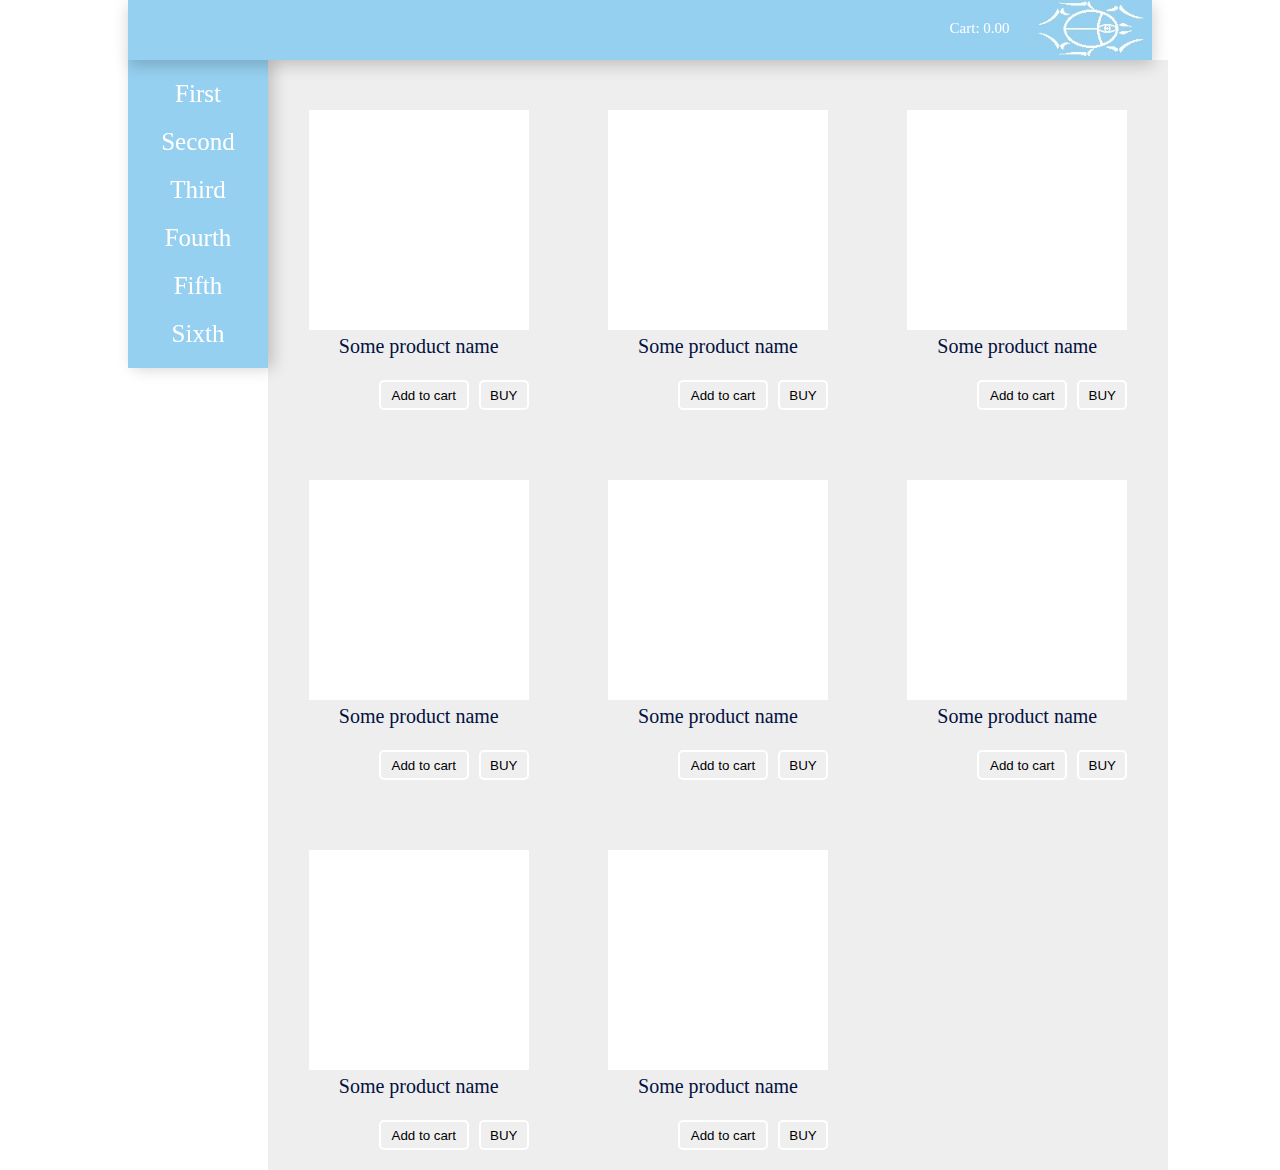
==== index.html @ fcfed642 "Add files via upload" ====
<!DOCTYPE html>
<html>
	<head>
		<meta charset = "UTF-8"/>
		<meta name = "viewport" content = "width = device-width">
		<link rel="stylesheet" href="styles.css">
	</head>

	<body>
		<div class = "wrapper">
			<div class = "sub_headr">
			</div>
			<div class = "headr">
				<button class = "categories_button" id = "CatBut">
				-------<br/>-------<br/>-------
				</button>

				<img src = "Images/Logo.jpg">
				<a class = "cart_link" href = "#">Cart: 0.00</a>
			</div>
			<div class = "categories_bar" id = "Categories">
				<a href = "#">First</a>
				<a href = "#">Second</a>
				<a href = "#">Third</a>
				<a href = "#">Fourth</a>
				<a href = "#">Fifth</a>
				<a href = "#">Sixth</a>
			</div>
			<div class = "sub_wrapper">
				<div class = "sub_categories_bar">
				</div>
				<div class = "content_wrapper">
					<div class = "product">
						<a href = "#">
							<img src = "Images/ProductBlank.jpg">
						</a>
						<a href = "#">
							Some product name
						</a>
						<button class = "buy_button">
							BUY
						</button>
						<button class = "add_button">
							Add to cart
						</button>
					</div>
					<div class = "product">
						<a href = "#">
							<img class = "product_image" src = "Images/ProductBlank.jpg">
						</a>
						<a href = "#">
							Some product name
						</a>
						<button class = "buy_button">
							BUY
						</button>
						<button class = "add_button">
							Add to cart
						</button>
					</div>
					<div class = "product">
						<a href = "#">
							<img class = "product_image" src = "Images/ProductBlank.jpg">
						</a>
						<a href = "#">
							Some product name
						</a>
						<button class = "buy_button">
							BUY
						</button>
						<button class = "add_button">
							Add to cart
						</button>
					</div>
					<div class = "product">
						<a href = "#">
							<img class = "product_image" src = "Images/ProductBlank.jpg">
						</a>
						<a href = "#">
							Some product name
						</a>
						<button class = "buy_button">
							BUY
						</button>
						<button class = "add_button">
							Add to cart
						</button>
					</div>
					<div class = "product">
						<a href = "#">
							<img class = "product_image" src = "Images/ProductBlank.jpg">
						</a>
						<a href = "#">
							Some product name
						</a>
						<button class = "buy_button">
							BUY
						</button>
						<button class = "add_button">
							Add to cart
						</button>
					</div>
					<div class = "product">
						<a href = "#">
							<img class = "product_image" src = "Images/ProductBlank.jpg">
						</a>
						<a href = "#">
							Some product name
						</a>
						<button class = "buy_button">
							BUY
						</button>
						<button class = "add_button">
							Add to cart
						</button>
					</div>
					<div class = "product">
						<a href = "#">
							<img class = "product_image" src = "Images/ProductBlank.jpg">
						</a>
						<a href = "#">
							Some product name
						</a>
						<button class = "buy_button">
							BUY
						</button>
						<button class = "add_button">
							Add to cart
						</button>
					</div>
					<div class = "product">
						<a href = "#">
							<img class = "product_image" src = "Images/ProductBlank.jpg">
						</a>
						<a href = "#">
							Some product name
						</a>
						<button class = "buy_button">
							BUY
						</button>
						<button class = "add_button">
							Add to cart
						</button>
					</div>
				</div>
			</div>
		</div>

	<script>
		CatBut.onclick = function()
		{
			Categories.classList.toggle("is-active");
		}
	</script>

	</body>
</html>
---- styles.css ----
body, html
{
	margin: 0;
	height: 100%;
	min-width: 300px;
}

.headr a, .categories_bar a
{
	color: #FFFFFF;
}

a
{
	text-decoration: none;
}

a:hover
{
	text-shadow: 0 0 20px #FFFFFF;
}

.wrapper
{
	width: 80%;
	height: auto;
	margin-left: 10%;
}

.headr, .categories_bar
{
	position: fixed;
	background-color: #96D0F0;
}

.headr
{
	height: 60px;
	width: inherit;
	top: 0;
	z-index: 2;
	box-shadow: 1px 5px 15px rgba(0, 0, 0, 0.2);
}

.sub_headr
{
	height: 60px;
	width: inherit;
	top: 0;
}

.headr img
{
	float: right;
	height: 60px;
	object-fit: cover;
}

.categories_bar
{
	width: 140px;
	margin-left: 0;
	height: 0;
	overflow: hidden;
	z-index: 1;
	top: 60px;
	box-shadow: 5px 0 15px rgba(0, 0, 0, 0.2);
	text-align: center;
	display: block;
}

.categories_bar.is-active
{
	height: auto;
}

.sub_categories_bar
{
	width: 140px;
	margin-left: 0;
	height: inherit;
	top: 60px;
	float: left;
	flex-shrink: 0;
}

.categories_bar a
{
	display: block;
	margin: 20px;
	font-size: 25px;
}

.cart_link
{
	float: right;
	margin: 20px;
	font-size: 15px;
}

.content_wrapper
{
	min-height: 100%;
	flex-grow: 1;
	height: auto;
	background-color: #EEEEEE;
	display: grid;
	grid-template-columns: repeat(3, 33%);
	justify-items: center;
	justify-content: space-evenly;
	align-content: space-evenly; 
}

.sub_wrapper
{
	display: flex;
	height: inherit;
	width: 100%;
	flex-direction: row;
}

.categories_button
{
	cursor: pointer;
	background-color: #96D0F0;
	float: left;
	height: 60px;
	width: 60px;
	border: none;
	color: #FFFFFF;
	font-size: 15px;
	box-shadow: 5px 0 15px rgba(0, 0, 0, 0.2);
}

.categories_button:hover
{
	text-shadow: 0 0 20px #FFFFFF;
}

.product
{
	width: 300px;
	height: 300px;
	margin-top: 50px;
	margin-bottom: 20px;
	text-align: center;
	overflow: hidden;
	position: relative;
}

.product img
{
	width: 220px;
	height: 220px;
	margin-right: 40px;
	margin-left: 40px;
	object-fit: cover;
}

.product a
{
	font-size: 20px;
	color: #03113F;
}

.product a:hover
{
	text-shadow: none;
	text-decoration: underline;
}

.buy_button
{
	position: absolute;
	border: 2px solid #FFFFFF;
	height: 30px;
	width: 50px;
	border-radius: 5px;
	bottom: 0;
	right: 40px;
}

.add_button
{
	position: absolute;
	border: 2px solid #FFFFFF;
	height: 30px;
	width: 90px;
	border-radius: 5px;
	bottom: 0;
	right: 100px;
}

@media (min-width: 1900px)
{
	.content_wrapper
	{
		grid-template-columns: repeat(4, 25%);
	}
}

@media (max-width: 1200px)
{
	.wrapper
	{
		width: 100%;
		margin-left: 0;
	}
}

@media (max-width: 980px)
{
	.content_wrapper
	{
		grid-template-columns: 50% 50%;
	}
}

@media (max-width: 570px)
{
	.content_wrapper
	{
		grid-template-columns: 100%;
	}
}

@media (min-width: 769px)
{
	.categories_button
	{
		display: none;
	}

	.categories_bar
	{
		height: auto;
	}
}

@media (max-width: 769px)
{
	.sub_categories_bar
	{
		width: 0px;
	}
}
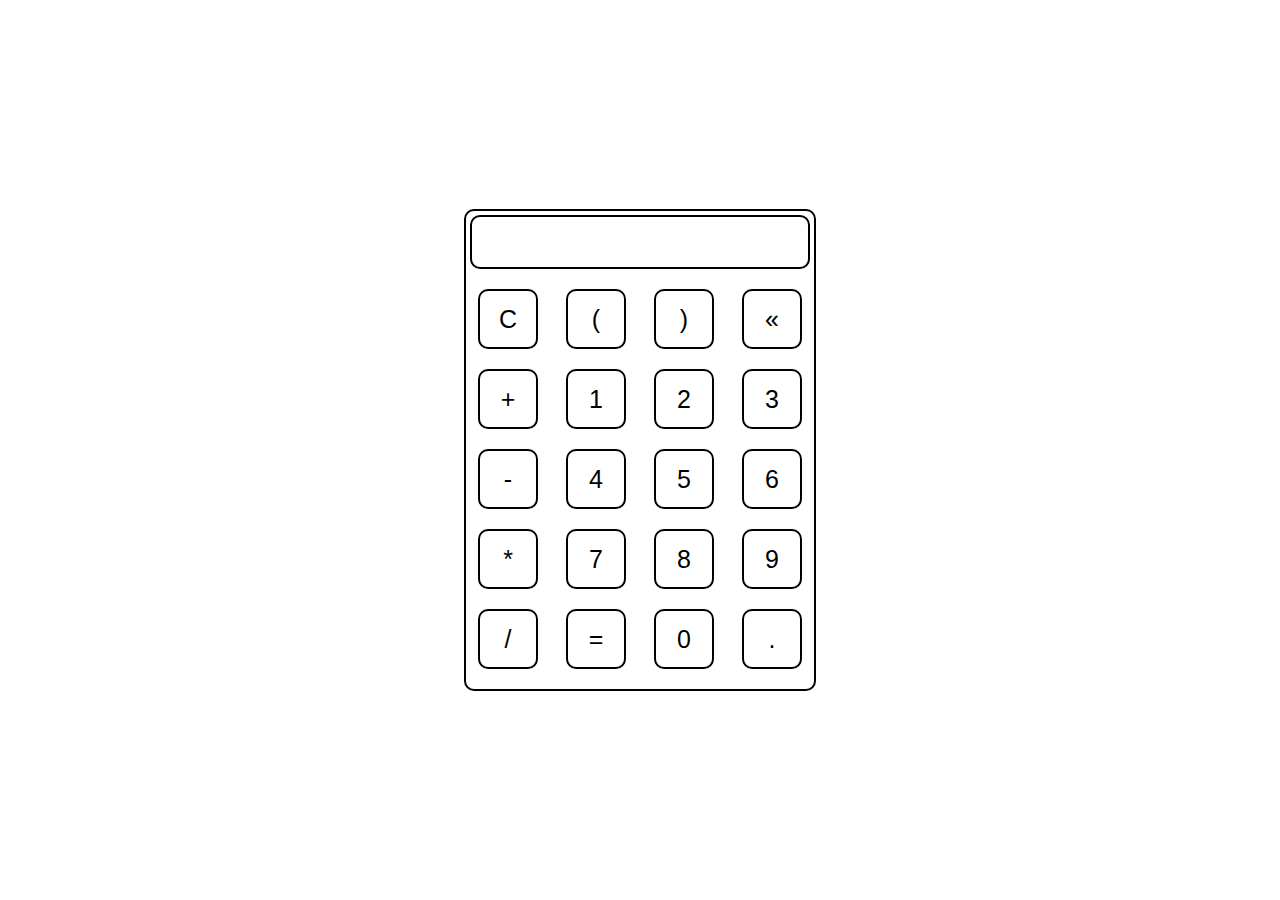
==== commit f16ed0e5: "Add files via upload" ====
--- a/index.html
+++ b/index.html
@@ -2,156 +2,46 @@
 <html>
 	<head>
 		<meta charset = "UTF-8"/>
-		<meta name = "viewport" content = "width = device-width">
-		<link rel="stylesheet" href="styles.css">
+		<link rel = "stylesheet" href = "styles.css">
+		
+		<script type = "text/javascript" src = "script.js">
+		</script>
+		
+		<script>
+			let calc = new Calculator('text');
+		</script>
+		
 	</head>
-
 	<body>
 		<div class = "wrapper">
-			<div class = "sub_headr">
-			</div>
-			<div class = "headr">
-				<button class = "categories_button" id = "CatBut">
-				-------<br/>-------<br/>-------
-				</button>
-
-				<img src = "Images/Logo.jpg">
-				<a class = "cart_link" href = "#">Cart: 0.00</a>
-			</div>
-			<div class = "categories_bar" id = "Categories">
-				<a href = "#">First</a>
-				<a href = "#">Second</a>
-				<a href = "#">Third</a>
-				<a href = "#">Fourth</a>
-				<a href = "#">Fifth</a>
-				<a href = "#">Sixth</a>
-			</div>
-			<div class = "sub_wrapper">
-				<div class = "sub_categories_bar">
-				</div>
-				<div class = "content_wrapper">
-					<div class = "product">
-						<a href = "#">
-							<img src = "Images/ProductBlank.jpg">
-						</a>
-						<a href = "#">
-							Some product name
-						</a>
-						<button class = "buy_button">
-							BUY
-						</button>
-						<button class = "add_button">
-							Add to cart
-						</button>
-					</div>
-					<div class = "product">
-						<a href = "#">
-							<img class = "product_image" src = "Images/ProductBlank.jpg">
-						</a>
-						<a href = "#">
-							Some product name
-						</a>
-						<button class = "buy_button">
-							BUY
-						</button>
-						<button class = "add_button">
-							Add to cart
-						</button>
-					</div>
-					<div class = "product">
-						<a href = "#">
-							<img class = "product_image" src = "Images/ProductBlank.jpg">
-						</a>
-						<a href = "#">
-							Some product name
-						</a>
-						<button class = "buy_button">
-							BUY
-						</button>
-						<button class = "add_button">
-							Add to cart
-						</button>
-					</div>
-					<div class = "product">
-						<a href = "#">
-							<img class = "product_image" src = "Images/ProductBlank.jpg">
-						</a>
-						<a href = "#">
-							Some product name
-						</a>
-						<button class = "buy_button">
-							BUY
-						</button>
-						<button class = "add_button">
-							Add to cart
-						</button>
-					</div>
-					<div class = "product">
-						<a href = "#">
-							<img class = "product_image" src = "Images/ProductBlank.jpg">
-						</a>
-						<a href = "#">
-							Some product name
-						</a>
-						<button class = "buy_button">
-							BUY
-						</button>
-						<button class = "add_button">
-							Add to cart
-						</button>
-					</div>
-					<div class = "product">
-						<a href = "#">
-							<img class = "product_image" src = "Images/ProductBlank.jpg">
-						</a>
-						<a href = "#">
-							Some product name
-						</a>
-						<button class = "buy_button">
-							BUY
-						</button>
-						<button class = "add_button">
-							Add to cart
-						</button>
-					</div>
-					<div class = "product">
-						<a href = "#">
-							<img class = "product_image" src = "Images/ProductBlank.jpg">
-						</a>
-						<a href = "#">
-							Some product name
-						</a>
-						<button class = "buy_button">
-							BUY
-						</button>
-						<button class = "add_button">
-							Add to cart
-						</button>
-					</div>
-					<div class = "product">
-						<a href = "#">
-							<img class = "product_image" src = "Images/ProductBlank.jpg">
-						</a>
-						<a href = "#">
-							Some product name
-						</a>
-						<button class = "buy_button">
-							BUY
-						</button>
-						<button class = "add_button">
-							Add to cart
-						</button>
-					</div>
+			<div class = "screen">
+				<div class = "text_on_screen" id = "text">
 				</div>
 			</div>
+			<button class = "calc_button" onclick = "calc.clearData()">C</button>
+			<button class = "calc_button" onclick = "calc.addOpeningBracket()">(</button>
+			<button class = "calc_button" onclick = "calc.addClosingBracket()">)</button>
+			<button class = "calc_button" onclick = "calc.remove()">&laquo;</button>
+			
+			<button class = "calc_button" onclick = "calc.addPlusMinus('+')">+</button>
+			<button class = "calc_button" onclick = "calc.addSign(1)">1</button>
+			<button class = "calc_button" onclick = "calc.addSign(2)">2</button>
+			<button class = "calc_button" onclick = "calc.addSign(3)">3</button>
+			
+			<button class = "calc_button" onclick = "calc.addPlusMinus('-')">-</button>
+			<button class = "calc_button" onclick = "calc.addSign(4)">4</button>
+			<button class = "calc_button" onclick = "calc.addSign(5)">5</button>
+			<button class = "calc_button" onclick = "calc.addSign(6)">6</button>
+			
+			<button class = "calc_button" onclick = "calc.addMultiplyDivide('*')">*</button>
+			<button class = "calc_button" onclick = "calc.addSign(7)">7</button>
+			<button class = "calc_button" onclick = "calc.addSign(8)">8</button>
+			<button class = "calc_button" onclick = "calc.addSign(9)">9</button>
+			
+			<button class = "calc_button" onclick = "calc.addMultiplyDivide('/')">/</button>
+			<button class = "calc_button" onclick = "calc.result()">=</button>
+			<button class = "calc_button" onclick = "calc.addSign(0)">0</button>
+			<button class = "calc_button" onclick = "calc.addSign('.')">.</button>
 		</div>
-
-	<script>
-		CatBut.onclick = function()
-		{
-			Categories.classList.toggle("is-active");
-		}
-	</script>
-
 	</body>
 </html>--- a/styles.css
+++ b/styles.css
@@ -1,247 +1,55 @@
 body, html
 {
+	height: 100%;
 	margin: 0;
-	height: 100%;
-	min-width: 300px;
+	display: flex;
+	justify-content: center;
+	align-items: center;
 }
 
-.headr a, .categories_bar a
+.calc_button
 {
-	color: #FFFFFF;
-}
-
-a
-{
-	text-decoration: none;
-}
-
-a:hover
-{
-	text-shadow: 0 0 20px #FFFFFF;
+	width: 60px;
+	height: 60px;
+	color: #000;
+	font-size: 25px;
+	border: 2px solid #000000;
+	overflow: hidden;
+	border-radius: 10px;
+	text-align: center;
+	cursor: pointer;
+	background-color: #FFF;
 }
 
 .wrapper
 {
-	width: 80%;
-	height: auto;
-	margin-left: 10%;
+	width: 340px;
+	height: 470px;
+	border: 2px solid #000000;
+	border-radius: 10px;
+	display: flex;
+	padding: 4px;
+	justify-content: space-evenly;
+	flex-wrap: wrap;
+	align-content: flex-start;
+	column-gap: 20px;
+	row-gap: 20px;
 }
 
-.headr, .categories_bar
+.screen
 {
-	position: fixed;
-	background-color: #96D0F0;
+	width: inherit;
+	height: 50px;
+	border: 2px solid #000000;
+	border-radius: 10px;
+	display: flex;
+	justify-content: flex-end;
+	align-items: center;
+	overflow-x: clip;
 }
 
-.headr
+.text_on_screen
 {
-	height: 60px;
-	width: inherit;
-	top: 0;
-	z-index: 2;
-	box-shadow: 1px 5px 15px rgba(0, 0, 0, 0.2);
-}
-
-.sub_headr
-{
-	height: 60px;
-	width: inherit;
-	top: 0;
-}
-
-.headr img
-{
-	float: right;
-	height: 60px;
-	object-fit: cover;
-}
-
-.categories_bar
-{
-	width: 140px;
-	margin-left: 0;
-	height: 0;
-	overflow: hidden;
-	z-index: 1;
-	top: 60px;
-	box-shadow: 5px 0 15px rgba(0, 0, 0, 0.2);
-	text-align: center;
-	display: block;
-}
-
-.categories_bar.is-active
-{
-	height: auto;
-}
-
-.sub_categories_bar
-{
-	width: 140px;
-	margin-left: 0;
-	height: inherit;
-	top: 60px;
-	float: left;
-	flex-shrink: 0;
-}
-
-.categories_bar a
-{
-	display: block;
-	margin: 20px;
-	font-size: 25px;
-}
-
-.cart_link
-{
-	float: right;
-	margin: 20px;
-	font-size: 15px;
-}
-
-.content_wrapper
-{
-	min-height: 100%;
-	flex-grow: 1;
-	height: auto;
-	background-color: #EEEEEE;
-	display: grid;
-	grid-template-columns: repeat(3, 33%);
-	justify-items: center;
-	justify-content: space-evenly;
-	align-content: space-evenly; 
-}
-
-.sub_wrapper
-{
-	display: flex;
-	height: inherit;
-	width: 100%;
-	flex-direction: row;
-}
-
-.categories_button
-{
-	cursor: pointer;
-	background-color: #96D0F0;
-	float: left;
-	height: 60px;
-	width: 60px;
-	border: none;
-	color: #FFFFFF;
-	font-size: 15px;
-	box-shadow: 5px 0 15px rgba(0, 0, 0, 0.2);
-}
-
-.categories_button:hover
-{
-	text-shadow: 0 0 20px #FFFFFF;
-}
-
-.product
-{
-	width: 300px;
-	height: 300px;
-	margin-top: 50px;
-	margin-bottom: 20px;
-	text-align: center;
-	overflow: hidden;
-	position: relative;
-}
-
-.product img
-{
-	width: 220px;
-	height: 220px;
-	margin-right: 40px;
-	margin-left: 40px;
-	object-fit: cover;
-}
-
-.product a
-{
-	font-size: 20px;
-	color: #03113F;
-}
-
-.product a:hover
-{
-	text-shadow: none;
-	text-decoration: underline;
-}
-
-.buy_button
-{
-	position: absolute;
-	border: 2px solid #FFFFFF;
-	height: 30px;
-	width: 50px;
-	border-radius: 5px;
-	bottom: 0;
-	right: 40px;
-}
-
-.add_button
-{
-	position: absolute;
-	border: 2px solid #FFFFFF;
-	height: 30px;
-	width: 90px;
-	border-radius: 5px;
-	bottom: 0;
-	right: 100px;
-}
-
-@media (min-width: 1900px)
-{
-	.content_wrapper
-	{
-		grid-template-columns: repeat(4, 25%);
-	}
-}
-
-@media (max-width: 1200px)
-{
-	.wrapper
-	{
-		width: 100%;
-		margin-left: 0;
-	}
-}
-
-@media (max-width: 980px)
-{
-	.content_wrapper
-	{
-		grid-template-columns: 50% 50%;
-	}
-}
-
-@media (max-width: 570px)
-{
-	.content_wrapper
-	{
-		grid-template-columns: 100%;
-	}
-}
-
-@media (min-width: 769px)
-{
-	.categories_button
-	{
-		display: none;
-	}
-
-	.categories_bar
-	{
-		height: auto;
-	}
-}
-
-@media (max-width: 769px)
-{
-	.sub_categories_bar
-	{
-		width: 0px;
-	}
-}
-
+	margin-right: 20px;
+	font-size: 22px;
+}